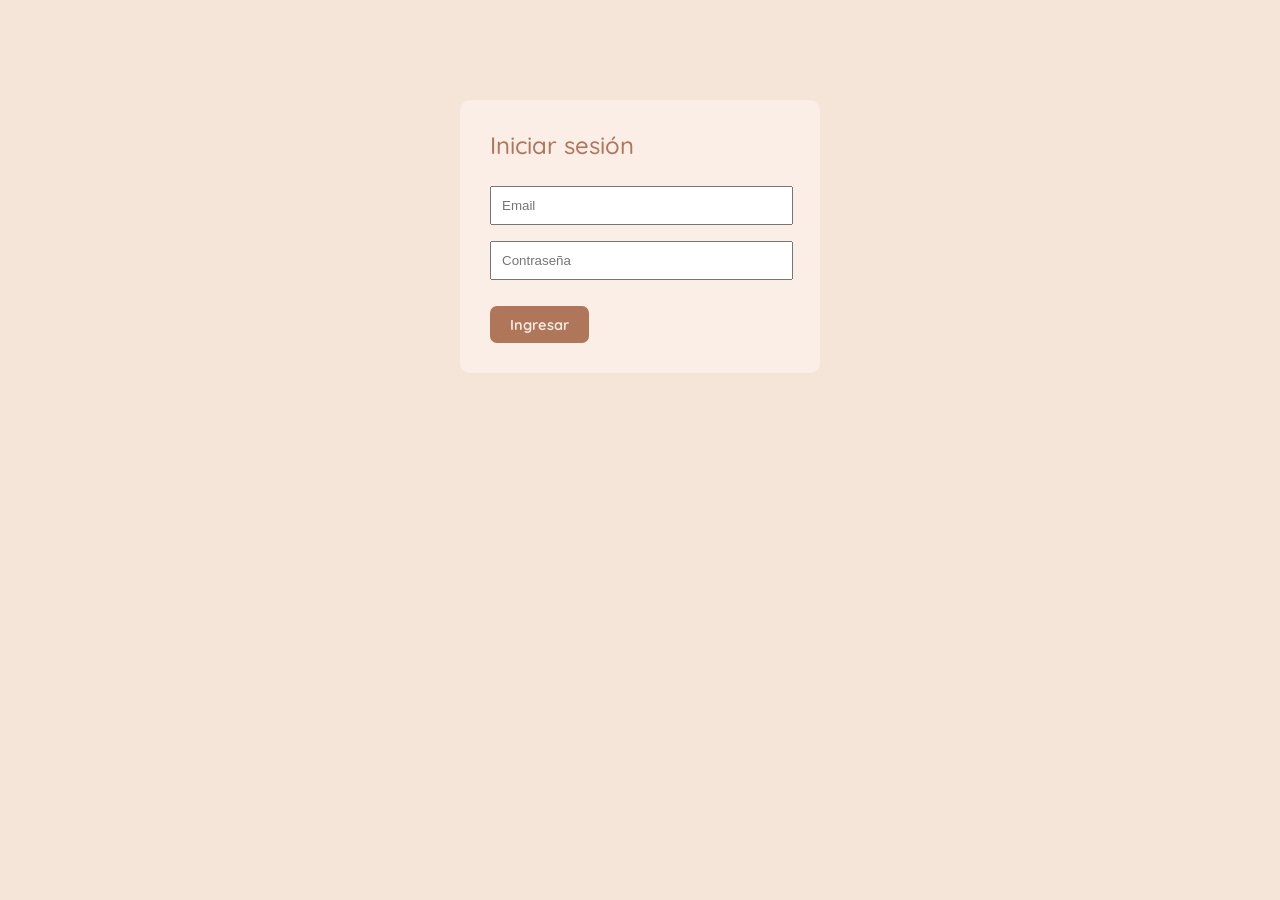
==== login.html @ a5ca510c "Carga 26/04" ====
<!DOCTYPE html>
<html lang="es">
    <head>
        <meta charset="utf-8">
        <meta http-equiv="X-UA-Compatible" content="IE=edge">
        <title>LUMI Bakery</title>
        <meta name="description" content="">
        <meta name="viewport" content="width=device-width, initial-scale=1">
        <link rel="stylesheet" href="css/style.css">
        <link rel="preconnect" href="https://fonts.googleapis.com">
        <link rel="preconnect" href="https://fonts.gstatic.com" crossorigin>
        <link href="https://fonts.googleapis.com/css2?family=Playwrite+IE:wght@100..400&display=swap" rel="stylesheet">
        <link href="https://fonts.googleapis.com/css2?family=Playwrite+IE:wght@100..400&family=Quicksand:wght@300..700&display=swap" rel="stylesheet">
        <link rel="icon" href="img/logoWEB.png">
    </head>


    <body>

        <div class="login_container">
            <form>
                <h2 class="subtitulos">Iniciar sesión</h2><br>
                <input type="email" placeholder="Email"><br>
                <input type="password" placeholder="Contraseña"><br><br>
                <button class="btn-comprar">Ingresar</button>
            </form>
        </div>
        

        <script src="" async defer></script>
    </body>




</html>
---- css/style.css ----
*{
    margin: 0;
    padding: 0;

}
/*Paleta predefinida*/
:root{
        --primary: rgb(176, 118, 90);
        --secondary: rgb(250, 238, 231);
        --background: rgb(245, 229, 217);
        --text: rgb(91, 62, 49);
        --nav-bg: rgb(222, 204, 194);
    }

body{

    background-color: var(--background);

    .playwrite-ie-titulo {
        font-family: "Playwrite IE", cursive;
        font-optical-sizing: auto;
        font-weight: 500;
        color:var(--primary);
        text-align: center;
        margin-top: 30px;
        font-style: normal;
        text-decoration: underline;
        text-underline-offset: 5px; /*separación del subrayado*/
        text-decoration-thickness: 1.5px; /*grosor del subrayado*/
    }

    .posicionlogo {
        display: block;
        margin: 0 auto;      /* 👈 centra */
        width: 400px;
    }


    form {
        background: var(--secondary);
        padding: 30px;
        border-radius: 10px;
        width: 300px;
    }

    input {
        width: 93%;
        margin: 8px 0;
        padding: 10px;
    }

    .subtitulos {
        color: var(--primary);
        font-family: "Quicksand", sans-serif;
        font-optical-sizing: auto;
        font-weight: 500;
        font-style: normal;
    }

    .quicksand-label {
        display: block;
        font-family: "Quicksand", sans-serif;
        font-optical-sizing: auto;
        font-weight: 400;
        font-style: normal;
        margin-left: 50px; 
        margin-top: 10px;
    }

    /*Login*/
    .login_container {
        display: flex;
        justify-content: center;
        margin-top: 100px;
    }
    .btn-login {
        padding: 6px 14px;
        border: 2px solid var(--text);
        color: var(--secondary);
        font-family: "Quicksand", sans-serif;
        border-radius: 4px;
    }
    .btn-login:hover {
      background: var(--secondary);
      color: var(--secondary);
      border: 2px solid var(--text);
      transform: translateY(-1px);
    }


    /*Navbar*/
    nav {
      display: flex;
      align-items: center;
      justify-content: space-between;
      background: var(--nav-bg);
      padding: 0 48px;
      height: 60px;
      position: sticky;
      top: 0;
      z-index: 100;
    }
 
    .logo {
      font-family: "Quicksand", sans-serif;
      font-size: 26px;
      font-weight: 700;
      color: var(--text);
      letter-spacing: 1px;
    }
 
    .nav-links {
      display: flex;
      gap: 36px;
      list-style: none;
    }
 
    .nav-links a {
      color: var(--text);
      font-family: "Quicksand", sans-serif;
      font-size: 16px;
      font-weight: 600;
      transition: color 0.2s;
    }
 
    .nav-links a:hover { color: var(--primary); }

    /*------------------------------------*/

    .auth button {
        margin-left: 10px;
        padding: 8px 15px;
        border: none;
        cursor: pointer;
    }

    .register {
        background: var(--secondary);
    }

    section {
        scroll-margin-top: 80px;
    }

    /*----------------------------------------------------*/

    .products-section {
      background: linear-gradient(160deg, var(--background) 0%, var(--background) 100%);
      padding: 100px 24px 80px;
    }
 
    .products-section h2 {
      text-align: center;
      font-family: "Quicksand", sans-serif;
      font-size: 2rem;
      font-weight: 700;
      color: var(--text);
      margin-bottom: 40px;
      letter-spacing: 0.5px;
    }
 
    .products-grid {
      display: grid;
      grid-template-columns: repeat(auto-fit, minmax(240px, 1fr));
      gap: 28px;
      max-width: 960px;
      margin: 0 auto;
    }
 
    .product-card {
      background: var(--nav-bg);
      border-radius: 18px;
      padding: 36px 28px 28px;
      display: flex;
      flex-direction: column;
      align-items: flex-start;
      gap: 10px;
      box-shadow: 0 4px 24px rgba(30, 58, 120, 0.08);
      transition: transform 0.2s, box-shadow 0.2s;
    }
 
    .product-card:hover {
      transform: translateY(-4px);
      box-shadow: 0 12px 36px rgba(30, 58, 120, 0.16);
    }
 
    .product-card h3 {
      font-size: 20px;
      font-weight: 700;
      color: var(--text);
      font-family: "Quicksand", sans-serif;
    }
 
    .product-card p {
      font-size: 17px;
      color: var(--primary);
      font-family: "Quicksand", sans-serif;
    }
 
    .product-price {
      font-size: 17px;
      font-weight: 700;
      color: var(--text);
      margin-top: 4px;
      font-family: "Quicksand", sans-serif;
    }
 
    .btn-comprar {  
      margin-top: auto;
      display: block;
      background: var(--primary);
      color: var(--secondary);
      border: none;
      border-radius: 7px;
      padding: 9px 20px;
      font-size: 14.5px;
      font-weight: 650;
      font-family: "Quicksand", sans-serif;
      cursor: pointer;
      transition: background 0.2s, transform 0.15s;
    }
 
    .btn-comprar:hover {
      background: var(--text);
      transform: translateY(-1px);
    }

}
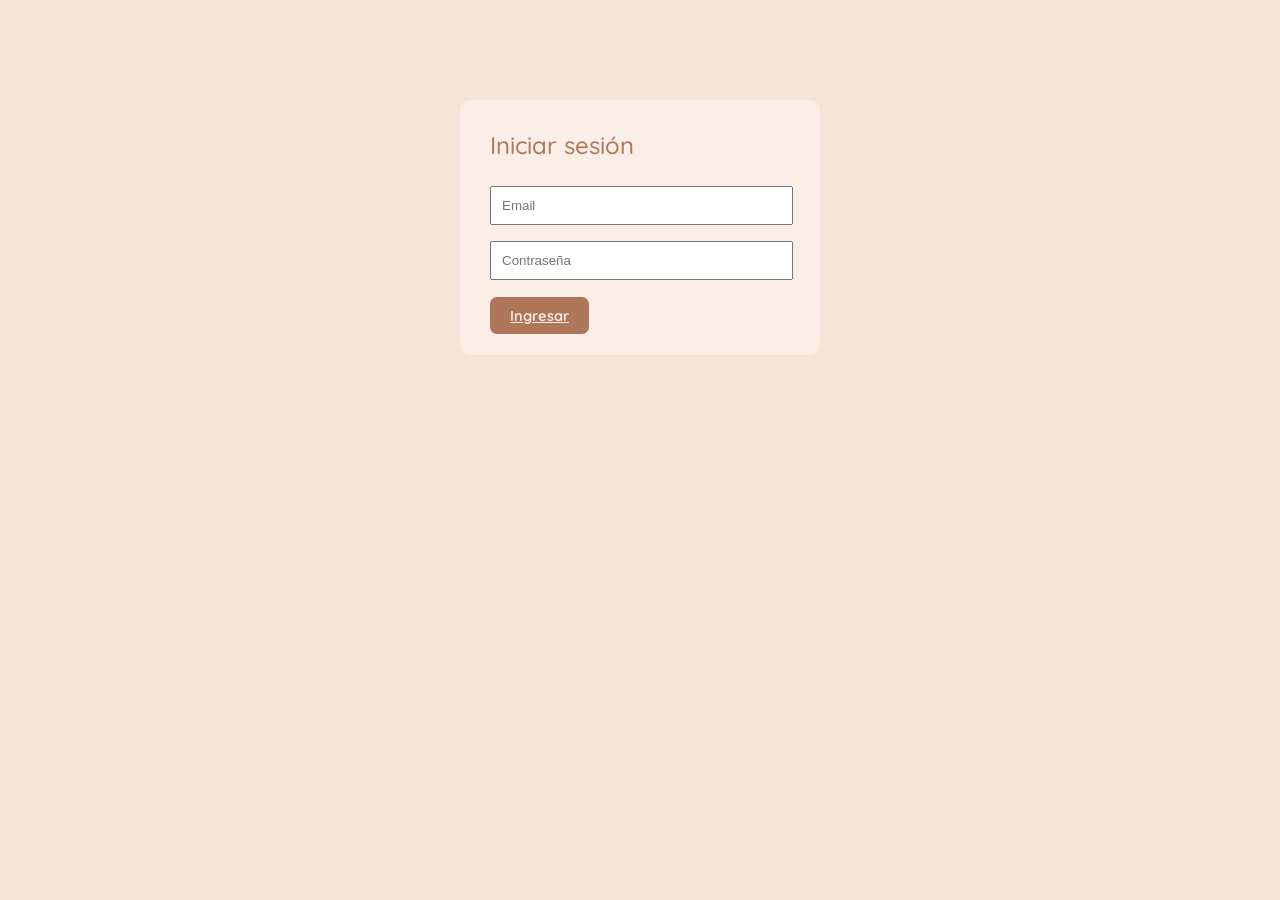
==== commit 512c529c: "Carga 26/04" ====
--- a/login.html
+++ b/login.html
@@ -3,7 +3,7 @@
     <head>
         <meta charset="utf-8">
         <meta http-equiv="X-UA-Compatible" content="IE=edge">
-        <title>LUMI Bakery</title>
+        <title>Iniciar sesión</title>
         <meta name="description" content="">
         <meta name="viewport" content="width=device-width, initial-scale=1">
         <link rel="stylesheet" href="css/style.css">
@@ -22,7 +22,7 @@
                 <h2 class="subtitulos">Iniciar sesión</h2><br>
                 <input type="email" placeholder="Email"><br>
                 <input type="password" placeholder="Contraseña"><br><br>
-                <button class="btn-comprar">Ingresar</button>
+                <a href="index.html" class="btn-ingresar">Ingresar</a>
             </form>
         </div>
         
@@ -30,7 +30,4 @@
         <script src="" async defer></script>
     </body>
 
-
-
-
 </html>
--- a/css/style.css
+++ b/css/style.css
@@ -31,7 +31,7 @@
 
     .posicionlogo {
         display: block;
-        margin: 0 auto;      /* 👈 centra */
+        margin: 0 auto;
         width: 400px;
     }
 
@@ -66,6 +66,21 @@
         margin-left: 50px; 
         margin-top: 10px;
     }
+
+    .btn-ingresar{  
+      margin-top: 10px;
+      background: var(--primary);
+      color: var(--secondary);
+      border: none;
+      border-radius: 7px;
+      padding: 9px 20px;
+      font-size: 14.5px;
+      font-weight: 650;
+      font-family: "Quicksand", sans-serif;
+      cursor: pointer;
+      transition: background 0.2s, transform 0.15s;
+    }
+
 
     /*Login*/
     .login_container {
@@ -152,7 +167,7 @@
     .products-section h2 {
       text-align: center;
       font-family: "Quicksand", sans-serif;
-      font-size: 2rem;
+      font-size: 32px;
       font-weight: 700;
       color: var(--text);
       margin-bottom: 40px;
@@ -185,6 +200,8 @@
     }
  
     .product-card h3 {
+      margin-top: auto;
+      display: block;
       font-size: 20px;
       font-weight: 700;
       color: var(--text);
@@ -192,16 +209,19 @@
     }
  
     .product-card p {
+      margin-top: auto;
+      display: block;
       font-size: 17px;
       color: var(--primary);
       font-family: "Quicksand", sans-serif;
     }
  
     .product-price {
+      margin-top: auto;
+      display: block;
       font-size: 17px;
       font-weight: 700;
       color: var(--text);
-      margin-top: 4px;
       font-family: "Quicksand", sans-serif;
     }
  
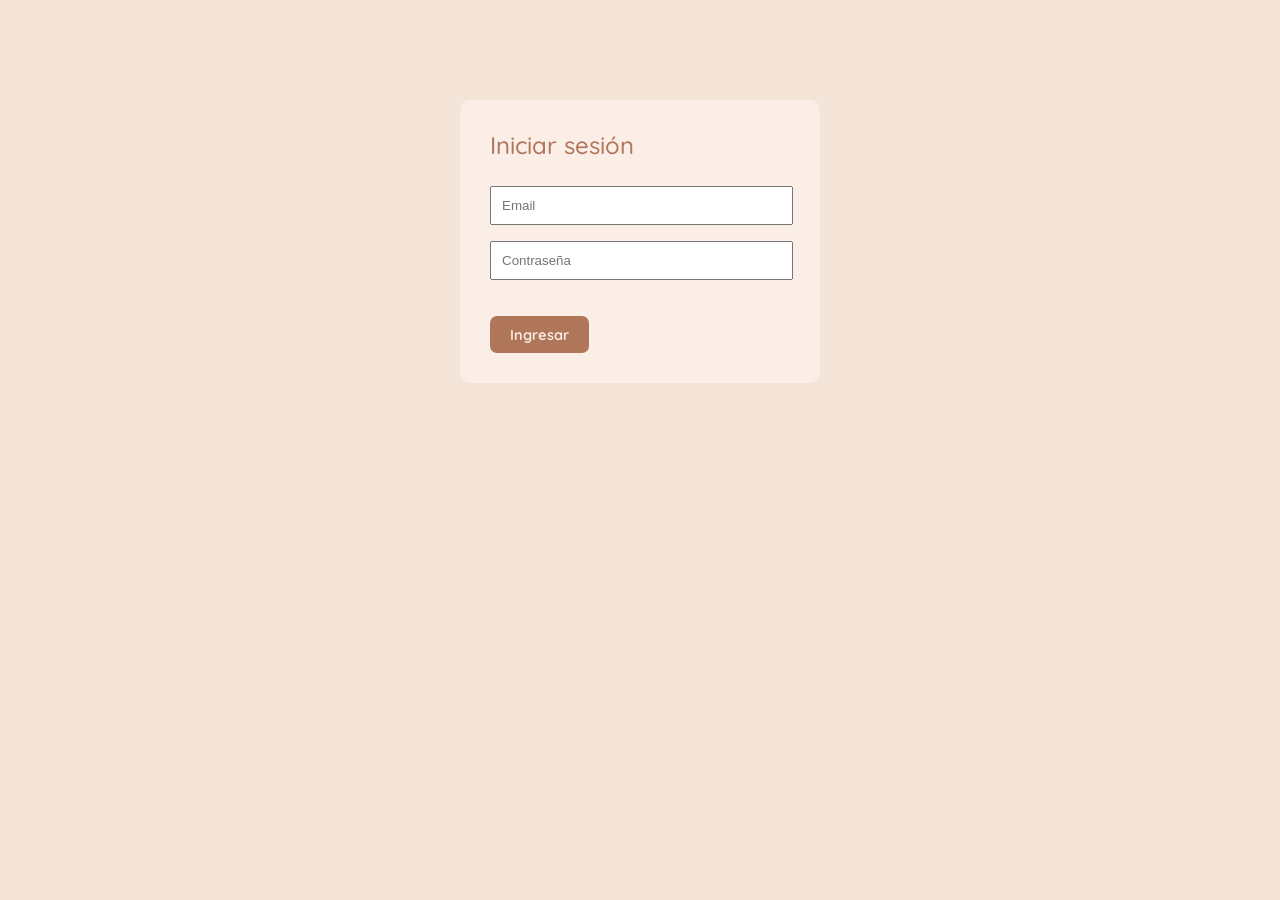
==== commit e661707c: "Avances 10_05_2026" ====
--- a/login.html
+++ b/login.html
@@ -1,33 +1,47 @@
 <!DOCTYPE html>
 <html lang="es">
-    <head>
-        <meta charset="utf-8">
-        <meta http-equiv="X-UA-Compatible" content="IE=edge">
-        <title>Iniciar sesión</title>
-        <meta name="description" content="">
-        <meta name="viewport" content="width=device-width, initial-scale=1">
-        <link rel="stylesheet" href="css/style.css">
-        <link rel="preconnect" href="https://fonts.googleapis.com">
-        <link rel="preconnect" href="https://fonts.gstatic.com" crossorigin>
-        <link href="https://fonts.googleapis.com/css2?family=Playwrite+IE:wght@100..400&display=swap" rel="stylesheet">
-        <link href="https://fonts.googleapis.com/css2?family=Playwrite+IE:wght@100..400&family=Quicksand:wght@300..700&display=swap" rel="stylesheet">
-        <link rel="icon" href="img/logoWEB.png">
-    </head>
+  <head>
+    <meta charset="utf-8" />
+    <meta http-equiv="X-UA-Compatible" content="IE=edge" />
+    <title>Iniciar sesión — LUMI Bakery</title>
+    <meta name="description" content="" />
+    <meta name="viewport" content="width=device-width, initial-scale=1" />
+    <link rel="stylesheet" href="css/style.css" />
+    <link rel="preconnect" href="https://fonts.googleapis.com" />
+    <link rel="preconnect" href="https://fonts.gstatic.com" crossorigin />
+    <link
+      href="https://fonts.googleapis.com/css2?family=Playwrite+IE:wght@100..400&family=Quicksand:wght@300..700&display=swap"
+      rel="stylesheet"
+    />
+    <link rel="icon" href="img/logoWEB.png" />
+  </head>
 
+  <body>
+    <div class="login_container">
+      <form onsubmit="login(event)">
+        <h2 class="subtitulos">Iniciar sesión</h2><br />
 
-    <body>
+        <input
+          id="email"
+          type="email"
+          placeholder="Email"
+          required
+        /><br />
 
-        <div class="login_container">
-            <form>
-                <h2 class="subtitulos">Iniciar sesión</h2><br>
-                <input type="email" placeholder="Email"><br>
-                <input type="password" placeholder="Contraseña"><br><br>
-                <a href="index.html" class="btn-ingresar">Ingresar</a>
-            </form>
-        </div>
-        
+        <input
+          id="password"
+          type="password"
+          placeholder="Contraseña"
+          required
+        /><br /><br />
 
-        <script src="" async defer></script>
-    </body>
+        <!-- Mensaje de error -->
+        <p id="form-error" class="form-error"></p>
 
-</html>+        <button type="submit" class="btn-ingresar">Ingresar</button>
+      </form>
+    </div>
+
+    <script src="js/app.js"></script>
+  </body>
+</html>
--- a/css/style.css
+++ b/css/style.css
@@ -1,248 +1,359 @@
-*{
-    margin: 0;
-    padding: 0;
-
+* {
+  margin: 0;
+  padding: 0;
 }
-/*Paleta predefinida*/
-:root{
-        --primary: rgb(176, 118, 90);
-        --secondary: rgb(250, 238, 231);
-        --background: rgb(245, 229, 217);
-        --text: rgb(91, 62, 49);
-        --nav-bg: rgb(222, 204, 194);
-    }
-
-body{
-
-    background-color: var(--background);
-
-    .playwrite-ie-titulo {
-        font-family: "Playwrite IE", cursive;
-        font-optical-sizing: auto;
-        font-weight: 500;
-        color:var(--primary);
-        text-align: center;
-        margin-top: 30px;
-        font-style: normal;
-        text-decoration: underline;
-        text-underline-offset: 5px; /*separación del subrayado*/
-        text-decoration-thickness: 1.5px; /*grosor del subrayado*/
-    }
-
-    .posicionlogo {
-        display: block;
-        margin: 0 auto;
-        width: 400px;
-    }
-
-
-    form {
-        background: var(--secondary);
-        padding: 30px;
-        border-radius: 10px;
-        width: 300px;
-    }
-
-    input {
-        width: 93%;
-        margin: 8px 0;
-        padding: 10px;
-    }
-
-    .subtitulos {
-        color: var(--primary);
-        font-family: "Quicksand", sans-serif;
-        font-optical-sizing: auto;
-        font-weight: 500;
-        font-style: normal;
-    }
-
-    .quicksand-label {
-        display: block;
-        font-family: "Quicksand", sans-serif;
-        font-optical-sizing: auto;
-        font-weight: 400;
-        font-style: normal;
-        margin-left: 50px; 
-        margin-top: 10px;
-    }
-
-    .btn-ingresar{  
-      margin-top: 10px;
-      background: var(--primary);
-      color: var(--secondary);
-      border: none;
-      border-radius: 7px;
-      padding: 9px 20px;
-      font-size: 14.5px;
-      font-weight: 650;
-      font-family: "Quicksand", sans-serif;
-      cursor: pointer;
-      transition: background 0.2s, transform 0.15s;
-    }
-
-
-    /*Login*/
-    .login_container {
-        display: flex;
-        justify-content: center;
-        margin-top: 100px;
-    }
-    .btn-login {
-        padding: 6px 14px;
-        border: 2px solid var(--text);
-        color: var(--secondary);
-        font-family: "Quicksand", sans-serif;
-        border-radius: 4px;
-    }
-    .btn-login:hover {
-      background: var(--secondary);
-      color: var(--secondary);
-      border: 2px solid var(--text);
-      transform: translateY(-1px);
-    }
-
-
-    /*Navbar*/
-    nav {
-      display: flex;
-      align-items: center;
-      justify-content: space-between;
-      background: var(--nav-bg);
-      padding: 0 48px;
-      height: 60px;
-      position: sticky;
-      top: 0;
-      z-index: 100;
-    }
- 
-    .logo {
-      font-family: "Quicksand", sans-serif;
-      font-size: 26px;
-      font-weight: 700;
-      color: var(--text);
-      letter-spacing: 1px;
-    }
- 
-    .nav-links {
-      display: flex;
-      gap: 36px;
-      list-style: none;
-    }
- 
-    .nav-links a {
-      color: var(--text);
-      font-family: "Quicksand", sans-serif;
-      font-size: 16px;
-      font-weight: 600;
-      transition: color 0.2s;
-    }
- 
-    .nav-links a:hover { color: var(--primary); }
-
-    /*------------------------------------*/
-
-    .auth button {
-        margin-left: 10px;
-        padding: 8px 15px;
-        border: none;
-        cursor: pointer;
-    }
-
-    .register {
-        background: var(--secondary);
-    }
-
-    section {
-        scroll-margin-top: 80px;
-    }
-
-    /*----------------------------------------------------*/
-
-    .products-section {
-      background: linear-gradient(160deg, var(--background) 0%, var(--background) 100%);
-      padding: 100px 24px 80px;
-    }
- 
-    .products-section h2 {
-      text-align: center;
-      font-family: "Quicksand", sans-serif;
-      font-size: 32px;
-      font-weight: 700;
-      color: var(--text);
-      margin-bottom: 40px;
-      letter-spacing: 0.5px;
-    }
- 
-    .products-grid {
-      display: grid;
-      grid-template-columns: repeat(auto-fit, minmax(240px, 1fr));
-      gap: 28px;
-      max-width: 960px;
-      margin: 0 auto;
-    }
- 
-    .product-card {
-      background: var(--nav-bg);
-      border-radius: 18px;
-      padding: 36px 28px 28px;
-      display: flex;
-      flex-direction: column;
-      align-items: flex-start;
-      gap: 10px;
-      box-shadow: 0 4px 24px rgba(30, 58, 120, 0.08);
-      transition: transform 0.2s, box-shadow 0.2s;
-    }
- 
-    .product-card:hover {
-      transform: translateY(-4px);
-      box-shadow: 0 12px 36px rgba(30, 58, 120, 0.16);
-    }
- 
-    .product-card h3 {
-      margin-top: auto;
-      display: block;
-      font-size: 20px;
-      font-weight: 700;
-      color: var(--text);
-      font-family: "Quicksand", sans-serif;
-    }
- 
-    .product-card p {
-      margin-top: auto;
-      display: block;
-      font-size: 17px;
-      color: var(--primary);
-      font-family: "Quicksand", sans-serif;
-    }
- 
-    .product-price {
-      margin-top: auto;
-      display: block;
-      font-size: 17px;
-      font-weight: 700;
-      color: var(--text);
-      font-family: "Quicksand", sans-serif;
-    }
- 
-    .btn-comprar {  
-      margin-top: auto;
-      display: block;
-      background: var(--primary);
-      color: var(--secondary);
-      border: none;
-      border-radius: 7px;
-      padding: 9px 20px;
-      font-size: 14.5px;
-      font-weight: 650;
-      font-family: "Quicksand", sans-serif;
-      cursor: pointer;
-      transition: background 0.2s, transform 0.15s;
-    }
- 
-    .btn-comprar:hover {
-      background: var(--text);
-      transform: translateY(-1px);
-    }
-
-}+
+/* Paleta predefinida */
+:root {
+  --primary: rgb(176, 118, 90);
+  --secondary: rgb(250, 238, 231);
+  --background: rgb(245, 229, 217);
+  --text: rgb(91, 62, 49);
+  --nav-bg: rgb(222, 204, 194);
+}
+
+body {
+  background-color: var(--background);
+
+  /* ===== TÍTULO HERO ===== */
+  .playwrite-ie-titulo {
+    font-family: "Playwrite IE", cursive;
+    font-optical-sizing: auto;
+    font-weight: 500;
+    color: var(--primary);
+    text-align: center;
+    margin-top: 30px;
+    font-style: normal;
+    text-decoration: underline;
+    text-underline-offset: 5px;
+    text-decoration-thickness: 1.5px;
+  }
+
+  .posicionlogo {
+    display: block;
+    margin: 0 auto;
+    width: 400px;
+  }
+
+  /* ===== FORMULARIO LOGIN ===== */
+  form {
+    background: var(--secondary);
+    padding: 30px;
+    border-radius: 10px;
+    width: 300px;
+  }
+
+  input {
+    width: 93%;
+    margin: 8px 0;
+    padding: 10px;
+  }
+
+  .subtitulos {
+    color: var(--primary);
+    font-family: "Quicksand", sans-serif;
+    font-optical-sizing: auto;
+    font-weight: 500;
+    font-style: normal;
+  }
+
+  .btn-ingresar {
+    margin-top: 10px;
+    background: var(--primary);
+    color: var(--secondary);
+    border: none;
+    border-radius: 7px;
+    padding: 9px 20px;
+    font-size: 14.5px;
+    font-weight: 650;
+    font-family: "Quicksand", sans-serif;
+    cursor: pointer;
+    transition: background 0.2s, transform 0.15s;
+  }
+
+  .btn-ingresar:hover {
+    background: var(--text);
+    transform: translateY(-1px);
+  }
+
+  /* Error del form */
+  .form-error {
+    color: #c0392b;
+    font-family: "Quicksand", sans-serif;
+    font-size: 13px;
+    margin-bottom: 8px;
+    display: none;
+  }
+
+  /* ===== LOGIN CONTAINER ===== */
+  .login_container {
+    display: flex;
+    justify-content: center;
+    margin-top: 100px;
+  }
+
+  /* ===== NAVBAR ===== */
+  nav {
+    display: flex;
+    align-items: center;
+    justify-content: space-between;
+    background: var(--nav-bg);
+    padding: 0 48px;
+    height: 60px;
+    position: sticky;
+    top: 0;
+    z-index: 100;
+  }
+
+  .logo {
+    font-family: "Quicksand", sans-serif;
+    font-size: 26px;
+    font-weight: 700;
+    color: var(--text);
+    letter-spacing: 1px;
+  }
+
+  .nav-links {
+    display: flex;
+    gap: 36px;
+    list-style: none;
+    align-items: center;
+  }
+
+  .nav-links a {
+    color: var(--text);
+    font-family: "Quicksand", sans-serif;
+    font-size: 16px;
+    font-weight: 600;
+    text-decoration: none;
+    transition: color 0.2s;
+  }
+
+  .nav-links a:hover {
+    color: var(--primary);
+  }
+
+  /* Botón logout en navbar */
+  .btn-logout {
+    padding: 6px 14px;
+    border: 2px solid var(--text);
+    background: transparent;
+    color: var(--text);
+    font-family: "Quicksand", sans-serif;
+    font-size: 15px;
+    font-weight: 600;
+    border-radius: 4px;
+    cursor: pointer;
+    transition: background 0.2s, color 0.2s, transform 0.15s;
+  }
+
+  .btn-logout:hover {
+    background: var(--text);
+    color: var(--secondary);
+    transform: translateY(-1px);
+  }
+
+  /* Botón login */
+  .btn-login {
+    padding: 6px 14px;
+    border: 2px solid var(--text);
+    color: var(--secondary);
+    font-family: "Quicksand", sans-serif;
+    border-radius: 4px;
+    text-decoration: none;
+  }
+
+  .btn-login:hover {
+    background: var(--secondary);
+    color: var(--text);
+    border: 2px solid var(--text);
+    transform: translateY(-1px);
+  }
+
+  /* ===== SECCIÓN PRODUCTOS ===== */
+  section {
+    scroll-margin-top: 80px;
+  }
+
+  .products-section {
+    background: linear-gradient(
+      160deg,
+      var(--background) 0%,
+      var(--background) 100%
+    );
+    padding: 100px 24px 80px;
+  }
+
+  .products-section h2 {
+    text-align: center;
+    font-family: "Quicksand", sans-serif;
+    font-size: 32px;
+    font-weight: 700;
+    color: var(--text);
+    margin-bottom: 40px;
+    letter-spacing: 0.5px;
+  }
+
+  .products-grid {
+    display: grid;
+    grid-template-columns: repeat(auto-fit, minmax(240px, 1fr));
+    gap: 28px;
+    max-width: 960px;
+    margin: 0 auto;
+  }
+
+  /* ===== CARD DE PRODUCTO ===== */
+  .product-card {
+    background: var(--nav-bg);
+    border-radius: 18px;
+    padding: 0 0 28px;
+    display: flex;
+    flex-direction: column;
+    align-items: flex-start;
+    gap: 10px;
+    box-shadow: 0 4px 24px rgba(30, 58, 120, 0.08);
+    transition: transform 0.2s, box-shadow 0.2s;
+    overflow: hidden;
+  }
+
+  .product-card:hover {
+    transform: translateY(-4px);
+    box-shadow: 0 12px 36px rgba(30, 58, 120, 0.16);
+  }
+
+  /* Imagen de la card */
+  .card-img-wrapper {
+    width: 100%;
+    height: 180px;
+    overflow: hidden;
+    border-radius: 18px 18px 0 0;
+    background: var(--secondary);
+  }
+
+  .card-img {
+    width: 100%;
+    height: 100%;
+    object-fit: cover;
+    display: block;
+  }
+
+  /* Placeholder emoji cuando no hay imagen */
+  .card-img-placeholder {
+    width: 100%;
+    height: 100%;
+    display: flex;
+    align-items: center;
+    justify-content: center;
+    font-size: 64px;
+    background: var(--secondary);
+  }
+
+  .product-card h3 {
+    padding: 0 28px;
+    font-size: 20px;
+    font-weight: 700;
+    color: var(--text);
+    font-family: "Quicksand", sans-serif;
+  }
+
+  .product-card p {
+    padding: 0 28px;
+    font-size: 15px;
+    color: var(--primary);
+    font-family: "Quicksand", sans-serif;
+    line-height: 1.4;
+  }
+
+  .product-price {
+    padding: 0 28px;
+    font-size: 17px;
+    font-weight: 700;
+    color: var(--text);
+    font-family: "Quicksand", sans-serif;
+  }
+
+  /* ===== CONTROL DE CANTIDAD ===== */
+  .quantity-control {
+    display: flex;
+    align-items: center;
+    gap: 12px;
+    padding: 0 28px;
+    margin-top: 4px;
+  }
+
+  .qty-btn {
+    width: 30px;
+    height: 30px;
+    border-radius: 50%;
+    border: 2px solid var(--primary);
+    background: transparent;
+    color: var(--primary);
+    font-size: 18px;
+    font-weight: 700;
+    cursor: pointer;
+    line-height: 1;
+    transition: background 0.15s, color 0.15s;
+    display: flex;
+    align-items: center;
+    justify-content: center;
+  }
+
+  .qty-btn:hover {
+    background: var(--primary);
+    color: var(--secondary);
+  }
+
+  .qty-display {
+    font-family: "Quicksand", sans-serif;
+    font-size: 18px;
+    font-weight: 700;
+    color: var(--text);
+    min-width: 20px;
+    text-align: center;
+  }
+
+  /* ===== BOTÓN COMPRAR ===== */
+  .btn-comprar {
+    margin: 4px 28px 0;
+    background: var(--primary);
+    color: var(--secondary);
+    border: none;
+    border-radius: 7px;
+    padding: 9px 20px;
+    font-size: 14.5px;
+    font-weight: 650;
+    font-family: "Quicksand", sans-serif;
+    cursor: pointer;
+    transition: background 0.2s, transform 0.15s;
+  }
+
+  .btn-comprar:hover {
+    background: var(--text);
+    transform: translateY(-1px);
+  }
+
+  /* ===== TOAST DE FEEDBACK ===== */
+  #lumi-toast {
+    position: fixed;
+    bottom: 30px;
+    left: 50%;
+    transform: translateX(-50%) translateY(20px);
+    background: var(--text);
+    color: var(--secondary);
+    font-family: "Quicksand", sans-serif;
+    font-size: 15px;
+    font-weight: 600;
+    padding: 12px 24px;
+    border-radius: 8px;
+    opacity: 0;
+    pointer-events: none;
+    transition: opacity 0.3s, transform 0.3s;
+    z-index: 9999;
+    white-space: nowrap;
+  }
+
+  #lumi-toast.show {
+    opacity: 1;
+    transform: translateX(-50%) translateY(0);
+  }
+}
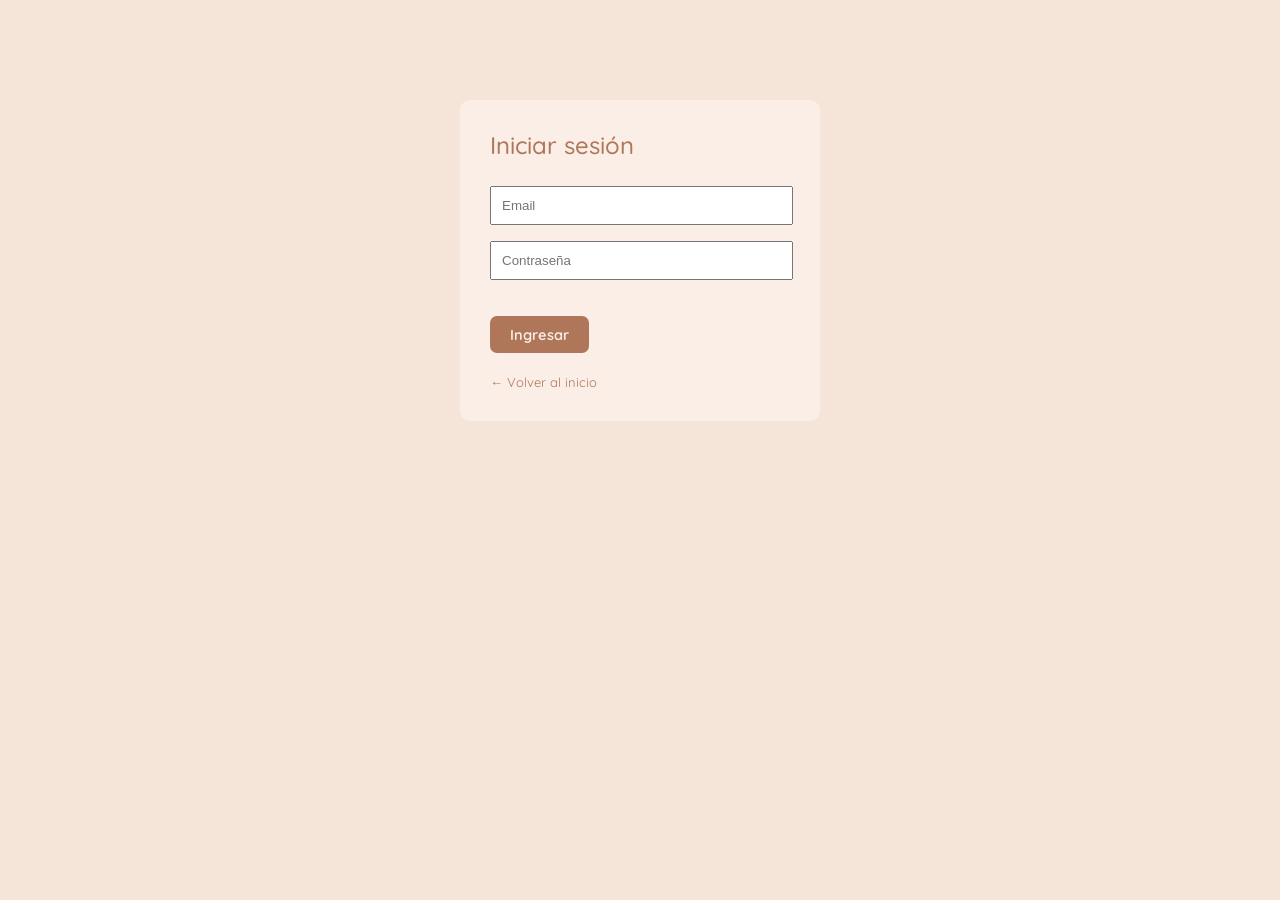
==== commit b8374d3b: "2026.06.07" ====
--- a/login.html
+++ b/login.html
@@ -39,6 +39,12 @@
         <p id="form-error" class="form-error"></p>
 
         <button type="submit" class="btn-ingresar">Ingresar</button>
+
+        <div style="text-align: left; margin-top: 20px;">
+          <a href="index.html" style="font-family:'Quicksand',sans-serif; font-size:13px; color:var(--primary); text-decoration:none;">
+    ← Volver al inicio
+          </a>
+        </div>
       </form>
     </div>
 
--- a/css/style.css
+++ b/css/style.css
@@ -14,346 +14,558 @@
 
 body {
   background-color: var(--background);
-
-  /* ===== TÍTULO HERO ===== */
-  .playwrite-ie-titulo {
-    font-family: "Playwrite IE", cursive;
-    font-optical-sizing: auto;
-    font-weight: 500;
-    color: var(--primary);
-    text-align: center;
-    margin-top: 30px;
-    font-style: normal;
-    text-decoration: underline;
-    text-underline-offset: 5px;
-    text-decoration-thickness: 1.5px;
-  }
-
-  .posicionlogo {
-    display: block;
-    margin: 0 auto;
-    width: 400px;
-  }
-
-  /* ===== FORMULARIO LOGIN ===== */
-  form {
-    background: var(--secondary);
-    padding: 30px;
-    border-radius: 10px;
-    width: 300px;
-  }
-
-  input {
-    width: 93%;
-    margin: 8px 0;
-    padding: 10px;
-  }
-
-  .subtitulos {
-    color: var(--primary);
-    font-family: "Quicksand", sans-serif;
-    font-optical-sizing: auto;
-    font-weight: 500;
-    font-style: normal;
-  }
-
-  .btn-ingresar {
-    margin-top: 10px;
-    background: var(--primary);
-    color: var(--secondary);
-    border: none;
-    border-radius: 7px;
-    padding: 9px 20px;
-    font-size: 14.5px;
-    font-weight: 650;
-    font-family: "Quicksand", sans-serif;
-    cursor: pointer;
-    transition: background 0.2s, transform 0.15s;
-  }
-
-  .btn-ingresar:hover {
-    background: var(--text);
-    transform: translateY(-1px);
-  }
-
-  /* Error del form */
-  .form-error {
-    color: #c0392b;
-    font-family: "Quicksand", sans-serif;
-    font-size: 13px;
-    margin-bottom: 8px;
-    display: none;
-  }
-
-  /* ===== LOGIN CONTAINER ===== */
-  .login_container {
-    display: flex;
-    justify-content: center;
-    margin-top: 100px;
-  }
-
-  /* ===== NAVBAR ===== */
-  nav {
-    display: flex;
-    align-items: center;
-    justify-content: space-between;
-    background: var(--nav-bg);
-    padding: 0 48px;
-    height: 60px;
-    position: sticky;
-    top: 0;
-    z-index: 100;
-  }
-
-  .logo {
-    font-family: "Quicksand", sans-serif;
-    font-size: 26px;
-    font-weight: 700;
-    color: var(--text);
-    letter-spacing: 1px;
-  }
-
-  .nav-links {
-    display: flex;
-    gap: 36px;
-    list-style: none;
-    align-items: center;
-  }
-
-  .nav-links a {
-    color: var(--text);
-    font-family: "Quicksand", sans-serif;
-    font-size: 16px;
-    font-weight: 600;
-    text-decoration: none;
-    transition: color 0.2s;
-  }
-
-  .nav-links a:hover {
-    color: var(--primary);
-  }
-
-  /* Botón logout en navbar */
-  .btn-logout {
-    padding: 6px 14px;
-    border: 2px solid var(--text);
-    background: transparent;
-    color: var(--text);
-    font-family: "Quicksand", sans-serif;
-    font-size: 15px;
-    font-weight: 600;
-    border-radius: 4px;
-    cursor: pointer;
-    transition: background 0.2s, color 0.2s, transform 0.15s;
-  }
-
-  .btn-logout:hover {
-    background: var(--text);
-    color: var(--secondary);
-    transform: translateY(-1px);
-  }
-
-  /* Botón login */
-  .btn-login {
-    padding: 6px 14px;
-    border: 2px solid var(--text);
-    color: var(--secondary);
-    font-family: "Quicksand", sans-serif;
-    border-radius: 4px;
-    text-decoration: none;
-  }
-
-  .btn-login:hover {
-    background: var(--secondary);
-    color: var(--text);
-    border: 2px solid var(--text);
-    transform: translateY(-1px);
-  }
-
-  /* ===== SECCIÓN PRODUCTOS ===== */
-  section {
-    scroll-margin-top: 80px;
-  }
-
-  .products-section {
-    background: linear-gradient(
-      160deg,
-      var(--background) 0%,
-      var(--background) 100%
-    );
-    padding: 100px 24px 80px;
-  }
-
-  .products-section h2 {
-    text-align: center;
-    font-family: "Quicksand", sans-serif;
-    font-size: 32px;
-    font-weight: 700;
-    color: var(--text);
-    margin-bottom: 40px;
-    letter-spacing: 0.5px;
-  }
-
-  .products-grid {
-    display: grid;
-    grid-template-columns: repeat(auto-fit, minmax(240px, 1fr));
-    gap: 28px;
-    max-width: 960px;
-    margin: 0 auto;
-  }
-
-  /* ===== CARD DE PRODUCTO ===== */
-  .product-card {
-    background: var(--nav-bg);
-    border-radius: 18px;
-    padding: 0 0 28px;
-    display: flex;
-    flex-direction: column;
-    align-items: flex-start;
-    gap: 10px;
-    box-shadow: 0 4px 24px rgba(30, 58, 120, 0.08);
-    transition: transform 0.2s, box-shadow 0.2s;
-    overflow: hidden;
-  }
-
-  .product-card:hover {
-    transform: translateY(-4px);
-    box-shadow: 0 12px 36px rgba(30, 58, 120, 0.16);
-  }
-
-  /* Imagen de la card */
-  .card-img-wrapper {
-    width: 100%;
-    height: 180px;
-    overflow: hidden;
-    border-radius: 18px 18px 0 0;
-    background: var(--secondary);
-  }
-
-  .card-img {
-    width: 100%;
-    height: 100%;
-    object-fit: cover;
-    display: block;
-  }
-
-  /* Placeholder emoji cuando no hay imagen */
-  .card-img-placeholder {
-    width: 100%;
-    height: 100%;
-    display: flex;
-    align-items: center;
-    justify-content: center;
-    font-size: 64px;
-    background: var(--secondary);
-  }
-
-  .product-card h3 {
-    padding: 0 28px;
-    font-size: 20px;
-    font-weight: 700;
-    color: var(--text);
-    font-family: "Quicksand", sans-serif;
-  }
-
-  .product-card p {
-    padding: 0 28px;
-    font-size: 15px;
-    color: var(--primary);
-    font-family: "Quicksand", sans-serif;
-    line-height: 1.4;
-  }
-
-  .product-price {
-    padding: 0 28px;
-    font-size: 17px;
-    font-weight: 700;
-    color: var(--text);
-    font-family: "Quicksand", sans-serif;
-  }
-
-  /* ===== CONTROL DE CANTIDAD ===== */
-  .quantity-control {
-    display: flex;
-    align-items: center;
-    gap: 12px;
-    padding: 0 28px;
-    margin-top: 4px;
-  }
-
-  .qty-btn {
-    width: 30px;
-    height: 30px;
-    border-radius: 50%;
-    border: 2px solid var(--primary);
-    background: transparent;
-    color: var(--primary);
-    font-size: 18px;
-    font-weight: 700;
-    cursor: pointer;
-    line-height: 1;
-    transition: background 0.15s, color 0.15s;
-    display: flex;
-    align-items: center;
-    justify-content: center;
-  }
-
-  .qty-btn:hover {
-    background: var(--primary);
-    color: var(--secondary);
-  }
-
-  .qty-display {
-    font-family: "Quicksand", sans-serif;
-    font-size: 18px;
-    font-weight: 700;
-    color: var(--text);
-    min-width: 20px;
-    text-align: center;
-  }
-
-  /* ===== BOTÓN COMPRAR ===== */
-  .btn-comprar {
-    margin: 4px 28px 0;
-    background: var(--primary);
-    color: var(--secondary);
-    border: none;
-    border-radius: 7px;
-    padding: 9px 20px;
-    font-size: 14.5px;
-    font-weight: 650;
-    font-family: "Quicksand", sans-serif;
-    cursor: pointer;
-    transition: background 0.2s, transform 0.15s;
-  }
-
-  .btn-comprar:hover {
-    background: var(--text);
-    transform: translateY(-1px);
-  }
-
-  /* ===== TOAST DE FEEDBACK ===== */
-  #lumi-toast {
-    position: fixed;
-    bottom: 30px;
-    left: 50%;
-    transform: translateX(-50%) translateY(20px);
-    background: var(--text);
-    color: var(--secondary);
-    font-family: "Quicksand", sans-serif;
-    font-size: 15px;
-    font-weight: 600;
-    padding: 12px 24px;
-    border-radius: 8px;
-    opacity: 0;
-    pointer-events: none;
-    transition: opacity 0.3s, transform 0.3s;
-    z-index: 9999;
-    white-space: nowrap;
-  }
-
-  #lumi-toast.show {
-    opacity: 1;
-    transform: translateX(-50%) translateY(0);
-  }
-}
+}
+
+/* ===== TÍTULO HERO ===== */
+.playwrite-ie-titulo {
+  font-family: "Playwrite IE", cursive;
+  font-optical-sizing: auto;
+  font-weight: 500;
+  color: var(--primary);
+  text-align: center;
+  margin-top: 30px;
+  font-style: normal;
+  text-decoration: underline;
+  text-underline-offset: 5px;
+  text-decoration-thickness: 1.5px;
+}
+
+.posicionlogo {
+  display: block;
+  margin: 0 auto;
+  width: 400px;
+}
+
+/* ===== FORMULARIO LOGIN ===== */
+form {
+  background: var(--secondary);
+  padding: 30px;
+  border-radius: 10px;
+  width: 300px;
+}
+
+input {
+  width: 93%;
+  margin: 8px 0;
+  padding: 10px;
+}
+
+.subtitulos {
+  color: var(--primary);
+  font-family: "Quicksand", sans-serif;
+  font-optical-sizing: auto;
+  font-weight: 500;
+  font-style: normal;
+}
+
+.btn-ingresar {
+  margin-top: 10px;
+  background: var(--primary);
+  color: var(--secondary);
+  border: none;
+  border-radius: 7px;
+  padding: 9px 20px;
+  font-size: 14.5px;
+  font-weight: 650;
+  font-family: "Quicksand", sans-serif;
+  cursor: pointer;
+  transition: background 0.2s, transform 0.15s;
+}
+
+.btn-ingresar:hover {
+  background: var(--text);
+  transform: translateY(-1px);
+}
+
+/* Error del form */
+.form-error {
+  color: #c0392b;
+  font-family: "Quicksand", sans-serif;
+  font-size: 13px;
+  margin-bottom: 8px;
+  display: none;
+}
+
+/* ===== LOGIN CONTAINER ===== */
+.login_container {
+  display: flex;
+  justify-content: center;
+  margin-top: 100px;
+}
+
+/* ===== NAVBAR ===== */
+nav {
+  display: flex;
+  align-items: center;
+  justify-content: space-between;
+  background: var(--nav-bg);
+  padding: 0 48px;
+  height: 60px;
+  position: sticky;
+  top: 0;
+  z-index: 100;
+}
+
+.logo {
+  font-family: "Quicksand", sans-serif;
+  font-size: 26px;
+  font-weight: 700;
+  color: var(--text);
+  letter-spacing: 1px;
+}
+
+.nav-links {
+  display: flex;
+  gap: 36px;
+  list-style: none;
+  align-items: center;
+}
+
+.nav-links a {
+  color: var(--text);
+  font-family: "Quicksand", sans-serif;
+  font-size: 16px;
+  font-weight: 600;
+  text-decoration: none;
+  transition: color 0.2s;
+}
+
+.nav-links a:hover {
+  color: var(--primary);
+}
+
+/* Botón logout en navbar */
+.btn-logout {
+  padding: 6px 14px;
+  border: 2px solid var(--text);
+  background: transparent;
+  color: var(--text);
+  font-family: "Quicksand", sans-serif;
+  font-size: 15px;
+  font-weight: 600;
+  border-radius: 4px;
+  cursor: pointer;
+  transition: background 0.2s, color 0.2s, transform 0.15s;
+}
+
+.btn-logout:hover {
+  background: var(--text);
+  color: var(--secondary);
+  transform: translateY(-1px);
+}
+
+/* Botón login */
+.btn-login {
+  padding: 6px 14px;
+  border: 2px solid var(--text);
+  color: var(--secondary);
+  font-family: "Quicksand", sans-serif;
+  border-radius: 4px;
+  text-decoration: none;
+}
+
+.btn-login:hover {
+  background: var(--secondary);
+  color: var(--text);
+  border: 2px solid var(--text);
+  transform: translateY(-1px);
+}
+
+/* ===== SECCIÓN PRODUCTOS ===== */
+section {
+  scroll-margin-top: 80px;
+}
+
+.products-section {
+  background: linear-gradient(
+    160deg,
+    var(--background) 0%,
+    var(--background) 100%
+  );
+  padding: 100px 24px 80px;
+}
+
+.products-section h2 {
+  text-align: center;
+  font-family: "Quicksand", sans-serif;
+  font-size: 32px;
+  font-weight: 700;
+  color: var(--text);
+  margin-bottom: 40px;
+  letter-spacing: 0.5px;
+}
+
+.products-grid {
+  display: grid;
+  grid-template-columns: repeat(auto-fit, minmax(240px, 1fr));
+  gap: 28px;
+  max-width: 960px;
+  margin: 0 auto;
+}
+
+/* ===== CARD DE PRODUCTO ===== */
+.product-card {
+  background: var(--nav-bg);
+  border-radius: 18px;
+  padding: 0 0 28px;
+  display: flex;
+  flex-direction: column;
+  align-items: flex-start;
+  gap: 10px;
+  box-shadow: 0 4px 24px rgba(30, 58, 120, 0.08);
+  transition: transform 0.2s, box-shadow 0.2s;
+  overflow: hidden;
+}
+
+.product-card:hover {
+  transform: translateY(-4px);
+  box-shadow: 0 12px 36px rgba(30, 58, 120, 0.16);
+}
+
+/* Imagen de la card */
+.card-img-wrapper {
+  width: 100%;
+  height: 180px;
+  overflow: hidden;
+  border-radius: 18px 18px 0 0;
+  background: var(--secondary);
+}
+
+.card-img {
+  width: 100%;
+  height: 100%;
+  object-fit: cover;
+  display: block;
+}
+
+/* Placeholder emoji cuando no hay imagen */
+.card-img-placeholder {
+  width: 100%;
+  height: 100%;
+  display: flex;
+  align-items: center;
+  justify-content: center;
+  font-size: 64px;
+  background: var(--secondary);
+}
+
+.product-card h3 {
+  padding: 0 28px;
+  font-size: 20px;
+  font-weight: 700;
+  color: var(--text);
+  font-family: "Quicksand", sans-serif;
+}
+
+.product-card p {
+  padding: 0 28px;
+  font-size: 15px;
+  color: var(--primary);
+  font-family: "Quicksand", sans-serif;
+  line-height: 1.4;
+}
+
+.product-price {
+  padding: 0 28px;
+  font-size: 17px;
+  font-weight: 700;
+  color: var(--text);
+  font-family: "Quicksand", sans-serif;
+}
+
+/* ===== CONTROL DE CANTIDAD ===== */
+.quantity-control {
+  display: flex;
+  align-items: center;
+  gap: 12px;
+  padding: 0 28px;
+  margin-top: 4px;
+}
+
+.qty-btn {
+  width: 30px;
+  height: 30px;
+  border-radius: 50%;
+  border: 2px solid var(--primary);
+  background: transparent;
+  color: var(--primary);
+  font-size: 18px;
+  font-weight: 700;
+  cursor: pointer;
+  line-height: 1;
+  transition: background 0.15s, color 0.15s;
+  display: flex;
+  align-items: center;
+  justify-content: center;
+}
+
+.qty-btn:hover {
+  background: var(--primary);
+  color: var(--secondary);
+}
+
+.qty-display {
+  font-family: "Quicksand", sans-serif;
+  font-size: 18px;
+  font-weight: 700;
+  color: var(--text);
+  min-width: 20px;
+  text-align: center;
+}
+
+/* ===== BOTÓN COMPRAR ===== */
+.btn-comprar {
+  margin: 4px 28px 0;
+  background: var(--primary);
+  color: var(--secondary);
+  border: none;
+  border-radius: 7px;
+  padding: 9px 20px;
+  font-size: 14.5px;
+  font-weight: 650;
+  font-family: "Quicksand", sans-serif;
+  cursor: pointer;
+  transition: background 0.2s, transform 0.15s;
+}
+
+.btn-comprar:hover {
+  background: var(--text);
+  transform: translateY(-1px);
+}
+
+/* ===== TOAST DE FEEDBACK ===== */
+#lumi-toast {
+  position: fixed;
+  bottom: 30px;
+  left: 50%;
+  transform: translateX(-50%) translateY(20px);
+  background: var(--text);
+  color: var(--secondary);
+  font-family: "Quicksand", sans-serif;
+  font-size: 15px;
+  font-weight: 600;
+  padding: 12px 24px;
+  border-radius: 8px;
+  opacity: 0;
+  pointer-events: none;
+  transition: opacity 0.3s, transform 0.3s;
+  z-index: 9999;
+  white-space: nowrap;
+}
+
+#lumi-toast.show {
+  opacity: 1;
+  transform: translateX(-50%) translateY(0);
+}
+
+/* ===== CARRITO ===== */
+.carrito-header {
+  text-align: center;
+  padding: 3rem 1rem 1rem;
+}
+
+.carrito-header h2 {
+  font-family: "Quicksand", sans-serif;
+  font-size: 2rem;
+  font-weight: 700;
+  color: var(--text);
+}
+
+.carrito-header p {
+  color: var(--primary);
+  margin-top: .4rem;
+  font-family: "Quicksand", sans-serif;
+}
+
+.carrito-wrap {
+  max-width: 820px;
+  margin: 0 auto;
+  padding: 1rem 1.5rem 2rem;
+}
+
+.carrito-vacio {
+  text-align: center;
+  padding: 4rem 1rem;
+  font-family: "Quicksand", sans-serif;
+  color: var(--primary);
+  font-size: 1.05rem;
+}
+
+.carrito-vacio a {
+  display: inline-block;
+  margin-top: 1rem;
+  background: var(--primary);
+  color: var(--secondary);
+  border-radius: 7px;
+  padding: 9px 20px;
+  text-decoration: none;
+  font-weight: 700;
+  font-family: "Quicksand", sans-serif;
+  transition: background .2s;
+}
+
+.carrito-vacio a:hover { background: var(--text); }
+
+.carrito-item {
+  display: flex;
+  align-items: center;
+  gap: 1rem;
+  background: var(--nav-bg);
+  border-radius: 14px;
+  padding: 1rem 1.2rem;
+  margin-bottom: 1rem;
+  transition: box-shadow .2s;
+}
+
+.carrito-item:hover {
+  box-shadow: 0 4px 20px rgba(176,118,90,.18);
+}
+
+.carrito-item-img {
+  width: 72px;
+  height: 72px;
+  object-fit: cover;
+  border-radius: 10px;
+  flex-shrink: 0;
+  background: var(--secondary);
+}
+
+.carrito-item-info { flex: 1; }
+
+.carrito-item-nombre {
+  font-family: "Quicksand", sans-serif;
+  font-weight: 700;
+  font-size: 1rem;
+  color: var(--text);
+}
+
+.carrito-item-cat {
+  font-family: "Quicksand", sans-serif;
+  font-size: .78rem;
+  color: var(--primary);
+  margin: .1rem 0;
+}
+
+.carrito-item-precio {
+  font-family: "Quicksand", sans-serif;
+  font-size: .88rem;
+  color: var(--primary);
+}
+
+.carrito-item-qty {
+  display: flex;
+  align-items: center;
+  gap: .5rem;
+  font-family: "Quicksand", sans-serif;
+  font-weight: 700;
+  color: var(--text);
+}
+
+.carrito-item-subtotal {
+  font-family: "Quicksand", sans-serif;
+  font-weight: 700;
+  font-size: 1rem;
+  color: var(--text);
+  min-width: 90px;
+  text-align: right;
+}
+
+.btn-eliminar {
+  background: none;
+  border: none;
+  color: #c0392b;
+  font-size: 1.2rem;
+  cursor: pointer;
+  padding: .3rem .5rem;
+  border-radius: 6px;
+  transition: background .15s;
+}
+
+.btn-eliminar:hover { background: #fde8e8; }
+
+.carrito-resumen {
+  max-width: 820px;
+  margin: 0 auto 3rem;
+  padding: 0 1.5rem;
+  display: flex;
+  justify-content: flex-end;
+}
+
+.resumen-box {
+  background: var(--nav-bg);
+  border-radius: 14px;
+  padding: 1.5rem 2rem;
+  min-width: 280px;
+}
+
+.resumen-fila {
+  display: flex;
+  justify-content: space-between;
+  font-family: "Quicksand", sans-serif;
+  color: var(--primary);
+  margin-bottom: .6rem;
+  font-size: .95rem;
+}
+
+.resumen-total {
+  border-top: 1px solid var(--primary);
+  padding-top: .8rem;
+  margin-top: .4rem;
+  font-weight: 700;
+  font-size: 1.1rem;
+  color: var(--text);
+}
+
+.resumen-btn {
+  width: 100%;
+  margin-top: 1rem;
+  background: var(--primary);
+  color: var(--secondary);
+  border: none;
+  border-radius: 7px;
+  padding: 10px;
+  font-size: 15px;
+  font-weight: 700;
+  font-family: "Quicksand", sans-serif;
+  cursor: pointer;
+  transition: background .2s;
+}
+
+.resumen-btn:hover { background: var(--text); }
+
+.resumen-seguir {
+  display: block;
+  text-align: center;
+  margin-top: .8rem;
+  font-size: .85rem;
+  font-family: "Quicksand", sans-serif;
+  color: var(--primary);
+  text-decoration: none;
+}
+
+.resumen-seguir:hover { color: var(--text); }
+
+.nav-saludo {
+  font-family: "Quicksand", sans-serif;
+  font-size: .9rem;
+  color: var(--text);
+}
+
+.nav-carrito-link {
+  display: flex;
+  align-items: center;
+  gap: .4rem;
+}
+
+.nav-carrito-count {
+  background: #c0392b;
+  color: #fff;
+  border-radius: 50%;
+  width: 20px;
+  height: 20px;
+  display: flex;
+  align-items: center;
+  justify-content: center;
+  font-size: .72rem;
+  font-weight: 700;
+}
